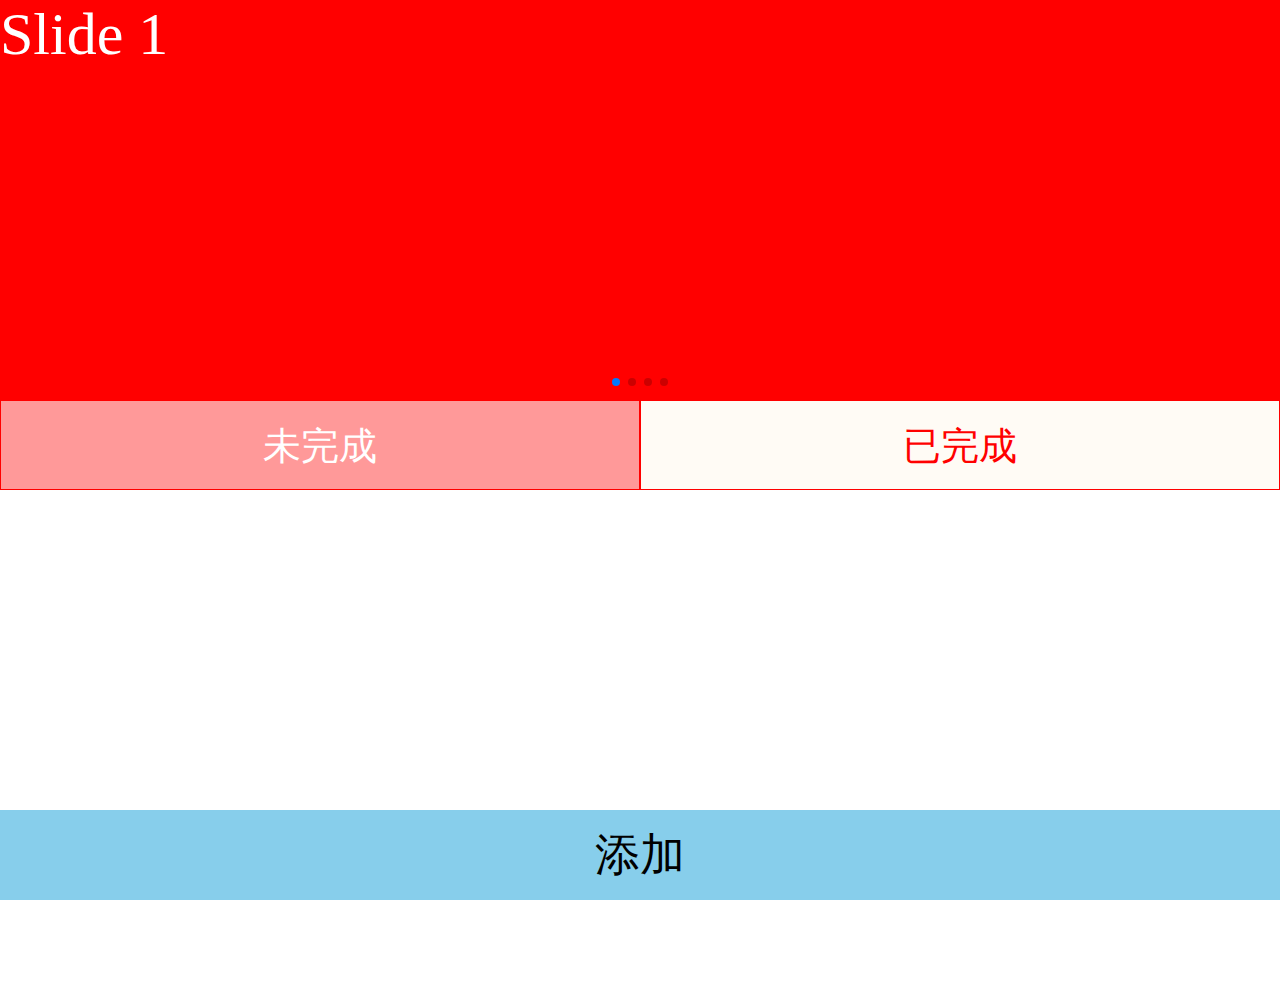
==== index.html @ f75e0819 "1" ====
<!DOCTYPE html>
<html lang="en">
<head>
    <meta charset="UTF-8">
    <title>ToDO List</title>
    <link rel="stylesheet" href="css/index.css">
    <link rel="stylesheet" href="css/swiper.css">
</head>
<body>
    <div class="main">
        <div class="swiper-container">
            <div class="swiper-wrapper">
                <div class="swiper-slide" style="width: 100%;height: 400px;background: red">Slide 1</div>
                <div class="swiper-slide"style="width: 100%;height: 400px;background: red">Slide 2</div>
                <div class="swiper-slide"style="width: 100%;height: 400px;background: red">Slide 3</div>
                <div class="swiper-slide"style="width: 100%;height: 400px;background: red">Slide 4</div>
            </div>
            <!-- Add Pagination -->
            <div class="swiper-pagination"></div>
            <!--&lt;!&ndash; Add Arrows &ndash;&gt;-->
            <!--<div class="swiper-button-next"></div>-->
            <!--<div class="swiper-button-prev"></div>-->
        </div>
        <section class="btn-wrapper">
            <div class="plan active">未完成</div>
            <div class="done">已完成</div>
        </section>
        <section class="content">
            <ul></ul>
        </section>
        <div class="add">添加</div>
    </div>
    <div class="mask">
        <div class="alertBox">
            <textarea id="text"></textarea>
            <div class="submit">提交</div>
            <span class="close">X</span>
        </div>
        <div class="editBox">
            <textarea id="edit"></textarea>
            <div class="submit2">修改</div>
        </div>
    </div>
<div class="tips"></div>
</body>
<script src="js/jquery-3.2.1.js"></script>
<script src="js/iscroll.js"></script>
<script src="js/swiper.js"></script>
<script src="js/hammer.js"></script>
<script src="js/jquery.transit.js"></script>
<script src="js/index.js"></script>
</html>
---- css/index.css ----
*{
    margin: 0;
    padding: 0;
    box-sizing: border-box;
}
.swiper-slide{
    font-size: 60px;
    color: #fff;
    height: 25vh;
}
.btn-wrapper{
    width: 100vw;
    height: 10vh;
    background: yellowgreen;
    font-size: 45px;
}
.btn-wrapper div{
    width: 50vw;
    height: 10vh;
    background: #fffbf5;
    float: left;
    border: 1px solid red;
    color: red;
    font-size: 38px;
    text-align: center;
    line-height: 10vh;
}
.plan.active{
    background: #ff9999;
    color: #fff;
}
.done.active{
    background: #99f;
    color: #fff;
}
.add{
    width: 100vw;
    height: 10vh;
    position: absolute;
    left: 0;
    bottom: 0;
    background: skyblue;
    text-align: center;
    line-height: 10vh;
    font-size: 45px;
}
.mask{
    width: 100vw;
    height: 100vh;
    background: rgba(0,0,0,0.5);
    position: absolute;
    left: 0;
    top: 0;
    z-index: 999;
    display: none;
}
.mask .alertBox,.mask .editBox{
    width: 80vw;
    height: 50vh;
    background: #fff;
    position: absolute;
    left: 0;
    top: 0;
    right: 0;
    bottom: 0;
    margin: auto;
    border-radius: 30px;
    overflow: hidden;
    display: none;
}
.editBox{
    display: none;
}
.alertBox textarea,.editBox textarea{
    width: 100%;
    height: 40vh;
    resize: none;
    padding: 10vw;
    display: block;
    font-size: 40px;
}

textarea:focus{
    outline: none;
}
.alertBox .submit,.editBox .submit2{
    width: 100%;
    height: 10vh;
    background: #ccc;
    text-align: center;
    line-height: 10vh;
    font-size: 45px;
}
@keyframes show {
    0%{
        transform: scale(.5,.5);
    }
    100%{
        transform:scale(1,1) ;
    }
}
.show{
    animation: show .3s ease-in;
    display: block!important;
}
.close{
    display: block;
    width: 10vw;
    height: 10vh;
    text-align: center;
    line-height: 10vh;
    color: #333;
    position: absolute;
    right: 2vw;
    top: 2vh;
    font-size: 48px;
}
.tips{
    width: 100vw;
    height: 5vh;
    background: #f99;
    position: absolute;
    left: 0;
    top: 47.5vh;
    z-index: 999999;
    display: none;
    text-align: center;
    line-height: 5vh;
    color: #fff;
    font-size: 40px;
}
@keyframes tipsShow {
    0%{
        opacity: 0;
    }
    50%{
        opacity: 1;
    }
    100%{
        opacity: 1;
    }
}
.tipsShow{
    display: block;
    animation: tipsShow 1.5s ease-in;
}
.content{
    width: 100%;
    height: 55vh;
    position: relative;
    overflow: hidden;
}
.content li{
    width: 100%;
    height: 8vh;
    background: #fff;
    border-bottom: 1px solid #ccc;
    font-size: 40px;
    position: relative;
}
.content li p{
    width: 70vw;
    height: 8vh;
    line-height: 8vh;
    float: left;

}
.content li time{
    width: 20vw;
    height: 8vh;
    line-height: 8vh;
    float: left;
    color: red;
    font-size: 32px;
}
.content li i{
    width: 10vw;
    height: 8vh;
    line-height: 8vh;
    text-align: center;
    color: #ccc;
    float: left;
    font-style: normal;
}
.content li i.active{
    color:deepskyblue;
}
.content li div{
    width: 30vw;
    height: 8vh;
    line-height: 8vh;
    text-align: center;
    background: red;
    color: #fff;
    position: absolute;
    right: -30vw;
    top: 0;
}
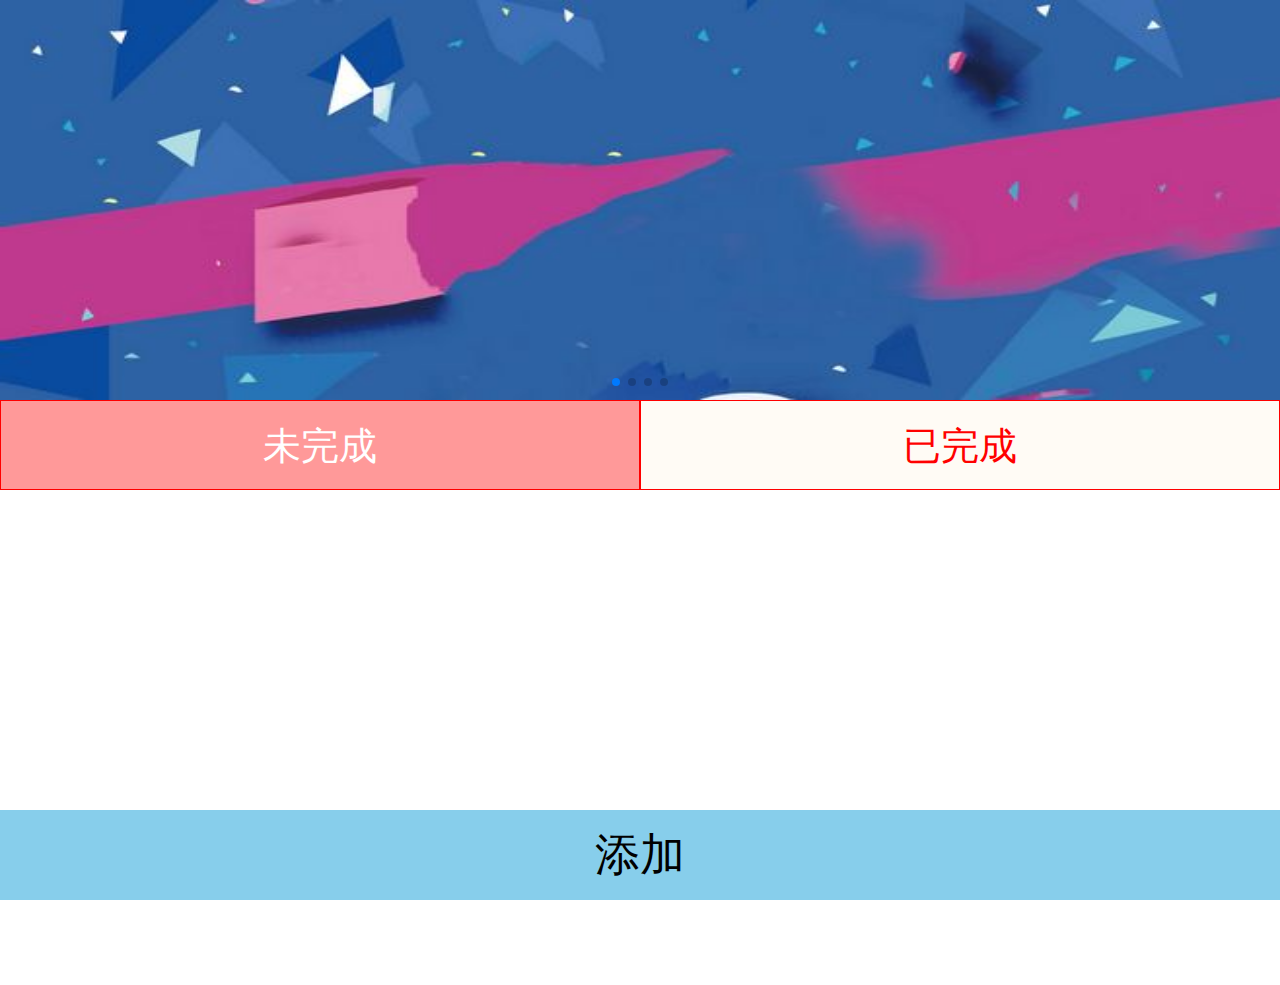
==== commit a6acfae2: "1" ====
--- a/index.html
+++ b/index.html
@@ -5,15 +5,24 @@
     <title>ToDO List</title>
     <link rel="stylesheet" href="css/index.css">
     <link rel="stylesheet" href="css/swiper.css">
+    <link rel="stylesheet" href="font/iconfont.css">
 </head>
 <body>
     <div class="main">
         <div class="swiper-container">
             <div class="swiper-wrapper">
-                <div class="swiper-slide" style="width: 100%;height: 400px;background: red">Slide 1</div>
-                <div class="swiper-slide"style="width: 100%;height: 400px;background: red">Slide 2</div>
-                <div class="swiper-slide"style="width: 100%;height: 400px;background: red">Slide 3</div>
-                <div class="swiper-slide"style="width: 100%;height: 400px;background: red">Slide 4</div>
+                <div class="swiper-slide" style="width: 100%;height: 400px;background: red">
+                    <img src="img/b1.jpg" alt="">
+                </div>
+                <div class="swiper-slide"style="width: 100%;height: 400px;background: red">
+                    <img src="img/b2.jpg" alt="">
+                </div>
+                <div class="swiper-slide"style="width: 100%;height: 400px;background: red">
+                    <img src="img/b3.jpg" alt="">
+                </div>
+                <div class="swiper-slide"style="width: 100%;height: 400px;background: red">
+                    <img src="img/b4.jpg" alt="">
+                </div>
             </div>
             <!-- Add Pagination -->
             <div class="swiper-pagination"></div>
--- a/css/index.css
+++ b/css/index.css
@@ -2,16 +2,30 @@
     margin: 0;
     padding: 0;
     box-sizing: border-box;
+    list-style: none;
+}
+@font-face {
+    font-family: 'iconfont';  /* project id 558471 */
+    src: url('https://at.alicdn.com/t/font_558471_8d3efykua0pb9.eot');
+    src: url('https://at.alicdn.com/t/font_558471_8d3efykua0pb9.eot?#iefix') format('embedded-opentype'),
+    url('https://at.alicdn.com/t/font_558471_8d3efykua0pb9.woff') format('woff'),
+    url('https://at.alicdn.com/t/font_558471_8d3efykua0pb9.ttf') format('truetype'),
+    url('https://at.alicdn.com/t/font_558471_8d3efykua0pb9.svg#iconfont') format('svg');
 }
 .swiper-slide{
     font-size: 60px;
     color: #fff;
     height: 25vh;
 }
+.swiper-slide img{
+    display: block;
+    width: 100%;
+    height: 100%;
+}
 .btn-wrapper{
     width: 100vw;
     height: 10vh;
-    background: yellowgreen;
+    /*background: yellowgreen;*/
     font-size: 45px;
 }
 .btn-wrapper div{
--- a/font/iconfont.css
+++ b/font/iconfont.css
@@ -0,0 +1,19 @@
+
+@font-face {font-family: "iconfont";
+  src: url('iconfont.eot?t=1517285606190'); /* IE9*/
+  src: url('iconfont.eot?t=1517285606190#iefix') format('embedded-opentype'), /* IE6-IE8 */
+  url('[data-uri]') format('woff'),
+  url('iconfont.ttf?t=1517285606190') format('truetype'), /* chrome, firefox, opera, Safari, Android, iOS 4.2+*/
+  url('iconfont.svg?t=1517285606190#iconfont') format('svg'); /* iOS 4.1- */
+}
+
+.iconfont {
+  font-family:"iconfont" !important;
+  font-size:16px;
+  font-style:normal;
+  -webkit-font-smoothing: antialiased;
+  -moz-osx-font-smoothing: grayscale;
+}
+
+.icon-shoucang:before { content: "\e655"; }
+
